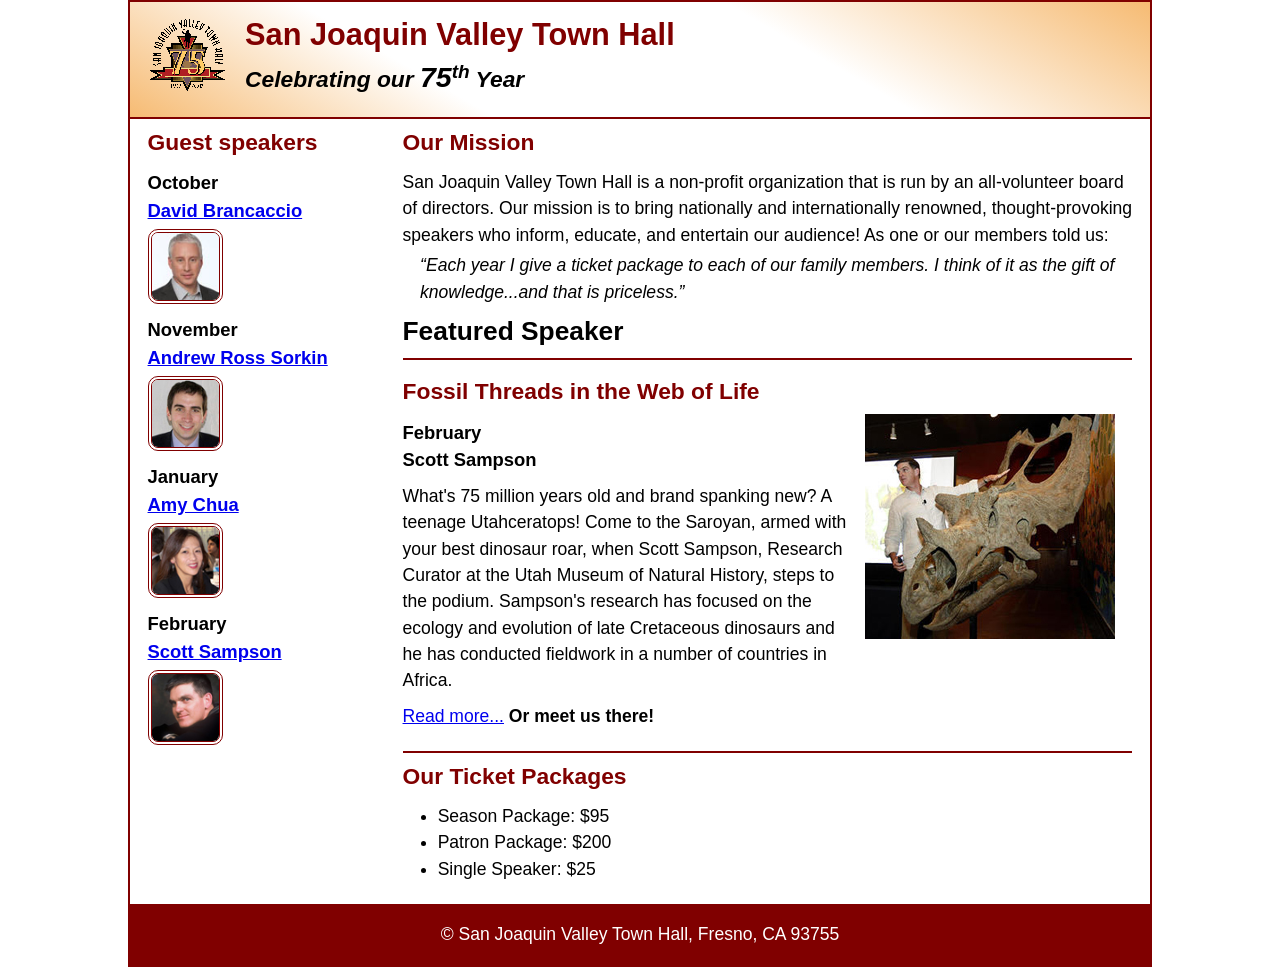
==== index.html @ 13afc0d1 "Imported all Files" ====
<!DOCTYPE html>
<html lang="en">

<head>
	<meta charset="utf-8">
	<title>San Joaquin Valley Town Hall</title>
	<meta name="viewport" content="width=device-width, initial-scale=1">
	<link rel="icon" href="images/favicon.ico">
	<link rel="stylesheet" href="styles/main.css">
</head>

<body>
	<header>
		<img src="images/town_hall_logo.gif" alt="Town Hall logo">
		<h2>San Joaquin Valley Town Hall</h2>
		<h3>Celebrating our <em class="large">75</em><sup>th</sup> Year</h3>
	</header>
	<main>
		<aside>
			<h2>Guest speakers</h2>
			<h3>October<br><a href="speakers/brancaccio.html">David Brancaccio</a></h3>
			<img src="images/brancaccio75.jpg" alt="David Brancaccio photo">
			<h3>November<br><a href="speakers/sorkin.html">Andrew Ross Sorkin</a></h3>
			<img src="images/sorkin75.jpg" alt="Andrew Ross Sorkin photo">
			<h3>January<br><a href="speakers/chua.html">Amy Chua</a></h3>
			<img src="images/chua75.jpg" alt="Amy Chua photo">
			<h3>February<br><a href="speakers/sampson.html">Scott Sampson</a></h3>
			<img src="images/sampson75.jpg" alt="Scott Sampson photo">
		</aside>

		<section>
			<h2>Our Mission</h2>
			<p>San Joaquin Valley Town Hall is a non-profit organization that is run by an 
				all-volunteer board of directors. Our mission is to bring nationally and 
				internationally renowned, thought-provoking speakers who inform, educate, 
				and entertain our audience! As one or our members told us:</p>
			<blockquote>&ldquo;Each year I give a ticket package to each of our family members. 
				I think of it as the gift of knowledge...and that is priceless.&rdquo;</blockquote>

			<h1>Featured Speaker</h1>
			<article class="featured">
				<h2>Fossil Threads in the Web of Life</h2>
				<img src="images/sampson_dinosaur.jpg" alt="Scott Sampson with dinosaur">
				<h3>February<br>
				Scott Sampson</h3>
				<p>What's 75 million years old and brand spanking new? A teenage Utahceratops! 
				Come to the Saroyan, armed with your best dinosaur roar, when Scott Sampson, Research 
				Curator at the Utah Museum of Natural History, steps to the podium. Sampson's research 
				has focused on the ecology and evolution of late Cretaceous dinosaurs and he has conducted 
				fieldwork in a number of countries in Africa.</p>
				<p><a href="speakers/sampson.html">Read more...</a>&nbsp;<b>Or meet us there!</b></p>
			</article>

			<h2>Our Ticket Packages</h2>
			<ul>
				<li>Season Package: $95</li>
				<li>Patron Package: $200</li>
				<li>Single Speaker: $25</li>
			</ul>
		</section>	
	</main>
	<footer>
		<p>&copy; San Joaquin Valley Town Hall, Fresno, CA 93755</p>
	</footer>
</body>
</html>
---- styles/main.css ----
/* custom property */
:root {
	--accent-color: #800000;  /* could also be coded #800 */
	--gradient-color: #f6bb73;
}

/* reset */
* {
	margin: 0;
	padding: 0;
	box-sizing: border-box;
}

/* default styles */
body {
	font-family: Arial, Helvetica, sans-serif;
    font-size: calc(15px + .2vw);
	width: min(80%, 1024px);
	line-height: 1.5;
	margin: auto;
	border: 2px solid var(--accent-color);
}
h1, h2, h3, p, ul {
	padding: .25em 0;
}
a:hover, a:focus{
	font-style: italic;
	color: var(--accent-color);
}
h1 {
	font-size: 150%;
}
h2 {
	font-size: 130%;
	color: var(--accent-color);
}
h3 {
	font-size: 105%;
}
ul {
	margin-left: 2em;
}

/* the styles for the header */
header {
	line-height: 1.2;
	border-bottom: 2px solid var(--accent-color);
	background-image: linear-gradient(
	    30deg, var(--gradient-color) 0%, white 30%, white 65%, var(--gradient-color) 100%);
	& h2 {
		font-size: 175%;
		padding: .5em 0 0 0;
	}
	& h3 {
		font-size: 130%;
		font-style: italic;
		padding-bottom: 1em;
	}
	& img {
		width: clamp(40px, 15%, 80px);
		float: left;
		margin: .75em 1em;
	}
}

/* the styles for the main content */
main {
	display: flex;
	clear: left;
	padding: 0 1em 1em;
	& blockquote {
		font-style: italic;
		padding-left: 1em;
	}
	& h3 + img { /* speaker images */
		width: clamp(40px, 50%, 75px);
		border: 4px double var(--accent-color);
		border-radius: 10px;
	}
}

/* the styles for the section */
section {
	flex-basis: 75%;
	padding-left: .5em;
	& img {
		width: clamp(100px, 50%, 250px);
		float: right;
		margin: 0 1em .25em;
	}
}

/* the styles for the aside */
aside {
	flex-basis: 25%;
	padding-right: .5em;
}

/* the styles for the footer */
footer {
	background-color: var(--accent-color);
	& p {
		text-align: center;
		color: white;
		padding: 1em 0;
	}
}

/* CSS class */
.featured {
	border-top: 2px solid var(--accent-color);
	border-bottom: 2px solid var(--accent-color);
	padding: .5em 0 1em;
}
.speaker {
	& h1 {
		color: var(--accent-color);
	}
	& h2 {
		color: black;
	}
	& p {
		padding: .5em 0; 
	}	
}
.large {
	font-size: 125%;
}
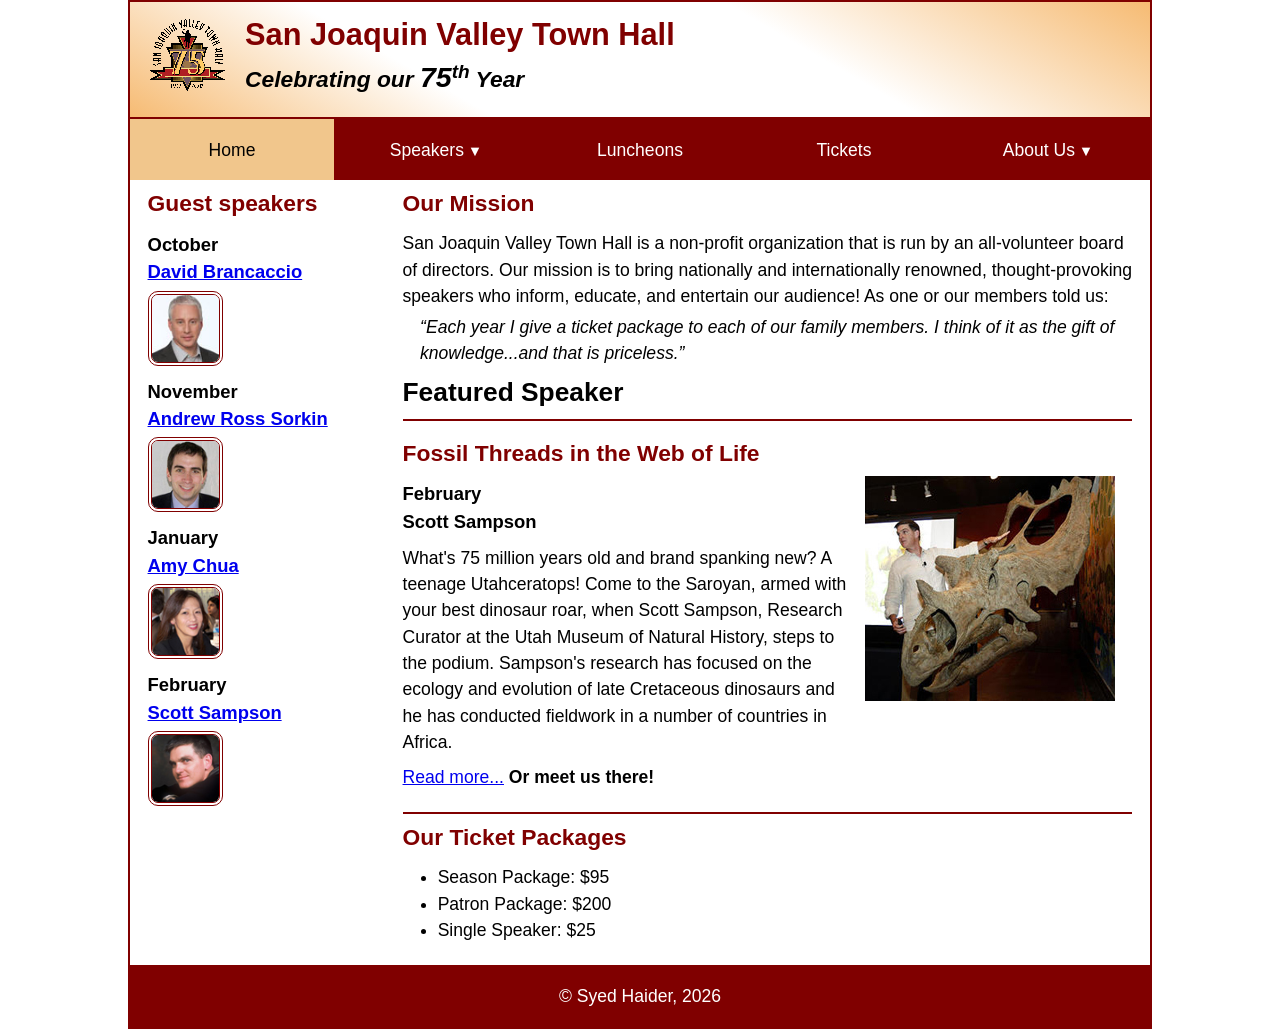
==== commit bef40243: "Created Navigation Bar" ====
--- a/index.html
+++ b/index.html
@@ -15,6 +15,30 @@
 		<h2>San Joaquin Valley Town Hall</h2>
 		<h3>Celebrating our <em class="large">75</em><sup>th</sup> Year</h3>
 	</header>
+	<nav class="navbar">
+		<ul class="menu">
+			<li><a class="current">Home</a></li>
+			<li><a href="#">Speakers<small>&#9660;</small></a>
+				<ul class="submenu">
+					<li><a href="speakers/brancaccio.html">David Brancaccio</a></li>
+					<li><a href="speakers/sorkin.html">Andrew Ross Sorkin</a></li>
+					<li><a href="speakers/chua.html">Amy Chua</a></li>
+					<li><a href="speakers/sampson.html">Scott Sampson</a></li>
+				</ul>
+			</li>
+			<li><a href="#">Luncheons</a></li>
+			<li><a href="#">Tickets</a></li>
+			<li><a href="#">About Us<small>&#9660;</small></a>
+				<ul class="submenu">
+					<li><a href="#">Our History</a></li>
+					<li><a href="#">Board of Directors</a></li>
+					<li><a href="#">Past Speakers</a></li>
+					<li><a href="#">Contact Us</a></li>	
+				</ul>
+			</li>	
+		</ul>
+	</nav>
+
 	<main>
 		<aside>
 			<h2>Guest speakers</h2>
@@ -60,7 +84,7 @@
 		</section>	
 	</main>
 	<footer>
-		<p>&copy; San Joaquin Valley Town Hall, Fresno, CA 93755</p>
+		<p>&copy; Syed Haider, 2026</p>
 	</footer>
 </body>
 </html>
--- a/styles/main.css
+++ b/styles/main.css
@@ -2,6 +2,9 @@
 :root {
 	--accent-color: #800000;  /* could also be coded #800 */
 	--gradient-color: #f6bb73;
+	--light-menu-color: white;
+	--mid-menu-color: rgb(241, 198, 140);
+	--dark-menu-color: black;
 }
 
 /* reset */
@@ -125,4 +128,58 @@
 }
 .large {
 	font-size: 125%;
+}
+
+/* Navbar Styles */
+.menu {
+	display: flex;
+	flex-wrap: wrap;
+	& li {
+		flex-basis: 20%;
+		text-align: center;
+		color: var(--light-menu-color);
+		display: hidden;
+	}
+}
+.menu li:has(.submenu){
+	position: relative;
+	& small{
+		margin-left: .25em;
+	}
+	&:hover > .submenu {
+		display: block;
+}
+}
+.menu > li:first-child a {margin-left: 0;}
+.menu > li:last-child a {margin-left: 0;}
+.navbar {
+	background-color: var(--accent-color);
+	& a {
+		display: block;
+		padding: 1em;
+		text-decoration: none;
+		color: var(--light-menu-color);
+		margin: 0px, 1px, 1px, 2px;
+	}
+	a:hover, a:focus, a.current {
+		background-color: var(--mid-menu-color);
+		color: var(--dark-menu-color)
+
+	}
+	& ul {
+		margin: 0;
+		padding: 0;
+		list-style-type: none;
+	}
+}
+.submenu {
+	position: absolute;
+	left: 0;
+	right: 0;
+	background-color: var(--accent-color);
+	color: var(--light-menu-color);
+	display: none;
+	& > li a {
+		margin: 0 2px 2px;
+	}
 }
